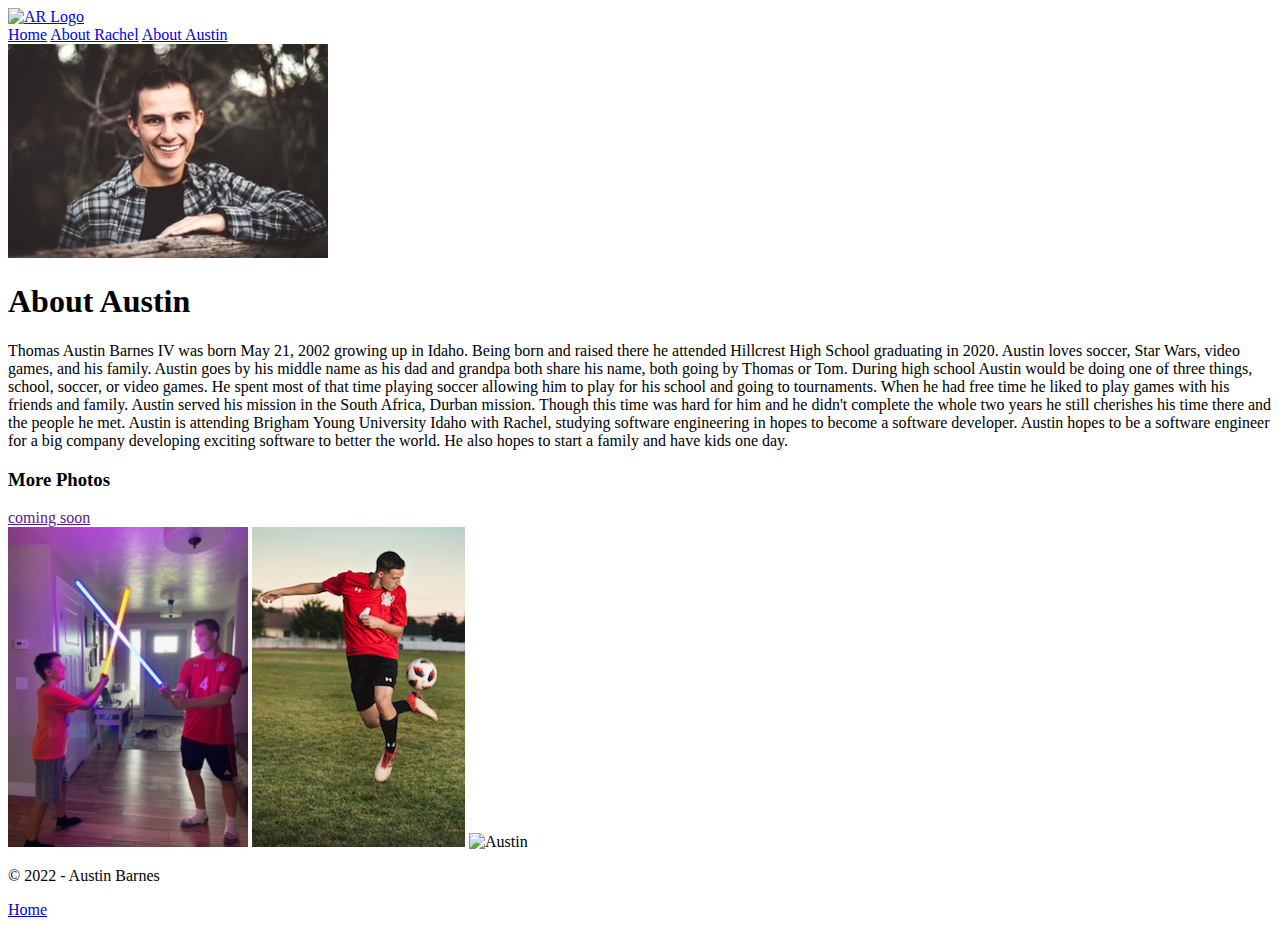
==== austinpage.html @ c7b6f1e3 "Added base HTML to all pages" ====
<!DOCTYPE html>
<html lang="en">
<head>
    <meta charset="UTF-8">
    <meta http-equiv="X-UA-Compatible" content="IE=edge">
    <meta name="viewport" content="width=device-width, initial-scale=1.0">
    <title>Document</title>
</head>
<body>
    <header>
        <a id="logo_link" href="index.html">
            <img class="logo" src="images/logo.png" alt="AR Logo">
        </a>
        <nav>
            <a href="index.html">Home</a>
            <a href="rachelpage.html">About Rachel</a>
            <a href="austinpage.html">About Austin</a>
        </nav>
    </header>
    <div class="subparentGrid">
        <img class="subImage" src="images/Austin_pic.jpeg" alt="The cutie Rachel">
        <div class="aboutGroup">
            <h1>About Austin</h1>
            <p>Thomas Austin Barnes IV was born May 21, 2002 growing up in Idaho. 
                Being born and raised there he attended Hillcrest High School graduating in 2020. 
                Austin loves soccer, Star Wars, video games, and his family. 
                Austin goes by his middle name as his dad and grandpa both share his name, both going by Thomas or Tom. 
                During high school Austin would be doing one of three things, school, soccer, or video games. 
                He spent most of that time playing soccer allowing him to play for his school and going to tournaments. 
                When he had free time he liked to play games with his friends and family. 
                Austin served his mission in the South Africa, Durban mission. 
                Though this time was hard for him and he didn't complete the whole two years he still cherishes his time there
                 and the people he met. Austin is attending Brigham Young University Idaho with Rachel, 
                 studying software engineering in hopes to become a software developer. 
                 Austin hopes to be a software engineer for a big company developing exciting software to better the world. 
                He also hopes to start a family and have kids one day.
            </p>
        </div>
        <div class="moreGrid">
            <h3>More Photos</h3>
            <a href="">coming soon</a>
        </div>
        <div class="photoGrid">
            <img src="images/Austin_lightsaber.jpeg" alt="Austin lightsaber dueling">
            <img src="images/Austin_soccer.jpeg" alt="Austin playing soccer">
            <img src="" alt="Austin">
        </div>
    </div>
    <footer>
        <p>&copy; 2022 - Austin Barnes</p>
        <p><a href="index.html">Home</a></p>
    </footer>
</body>
</html>
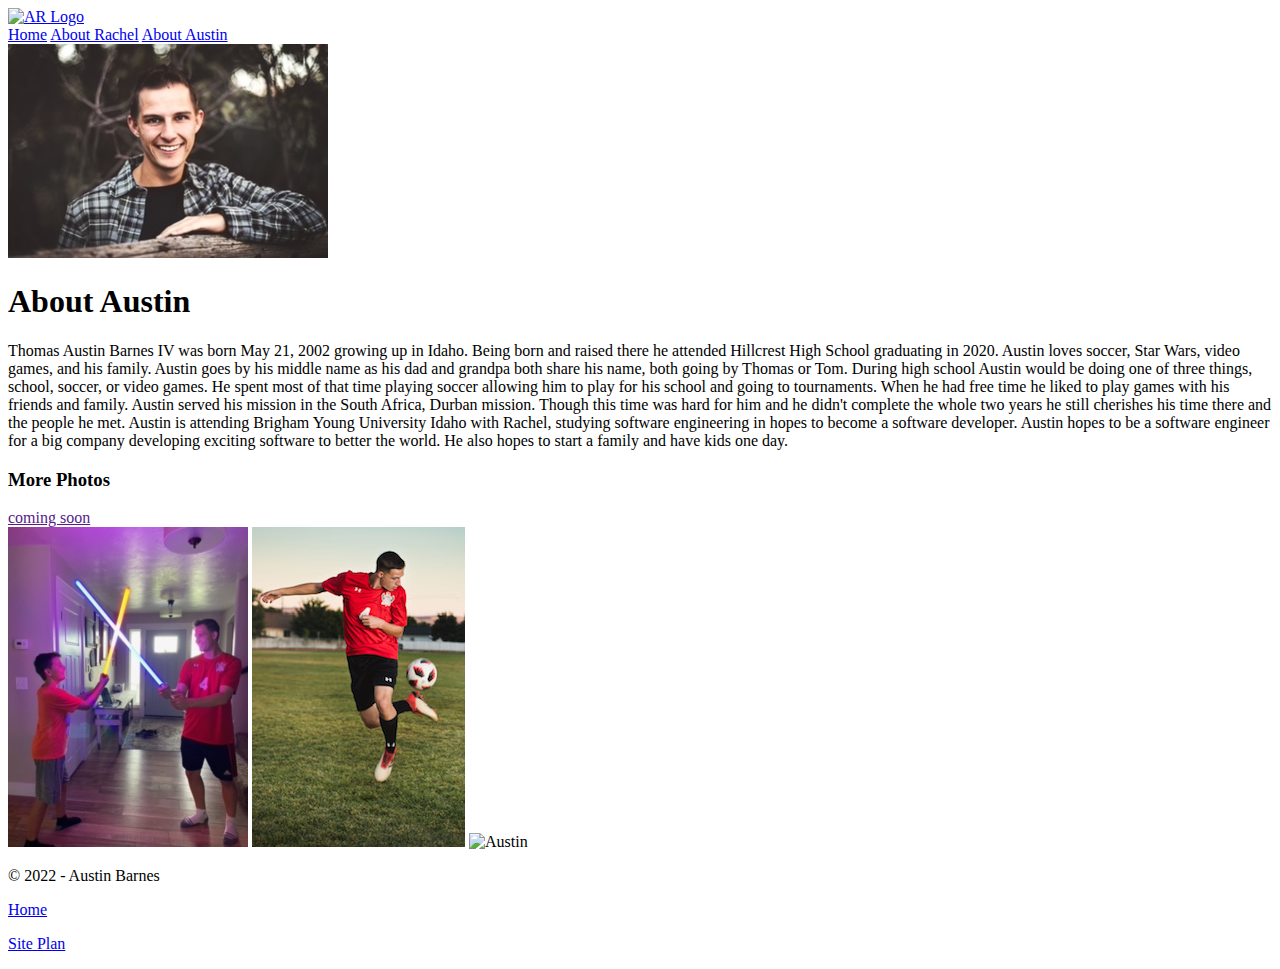
==== commit 886bacac: "added site plan link in footer" ====
--- a/austinpage.html
+++ b/austinpage.html
@@ -4,7 +4,7 @@
     <meta charset="UTF-8">
     <meta http-equiv="X-UA-Compatible" content="IE=edge">
     <meta name="viewport" content="width=device-width, initial-scale=1.0">
-    <title>Document</title>
+    <title>About Austin</title>
 </head>
 <body>
     <header>
@@ -49,6 +49,7 @@
     <footer>
         <p>&copy; 2022 - Austin Barnes</p>
         <p><a href="index.html">Home</a></p>
+        <p><a href="site-plan.html">Site Plan</a></p>
     </footer>
 </body>
 </html>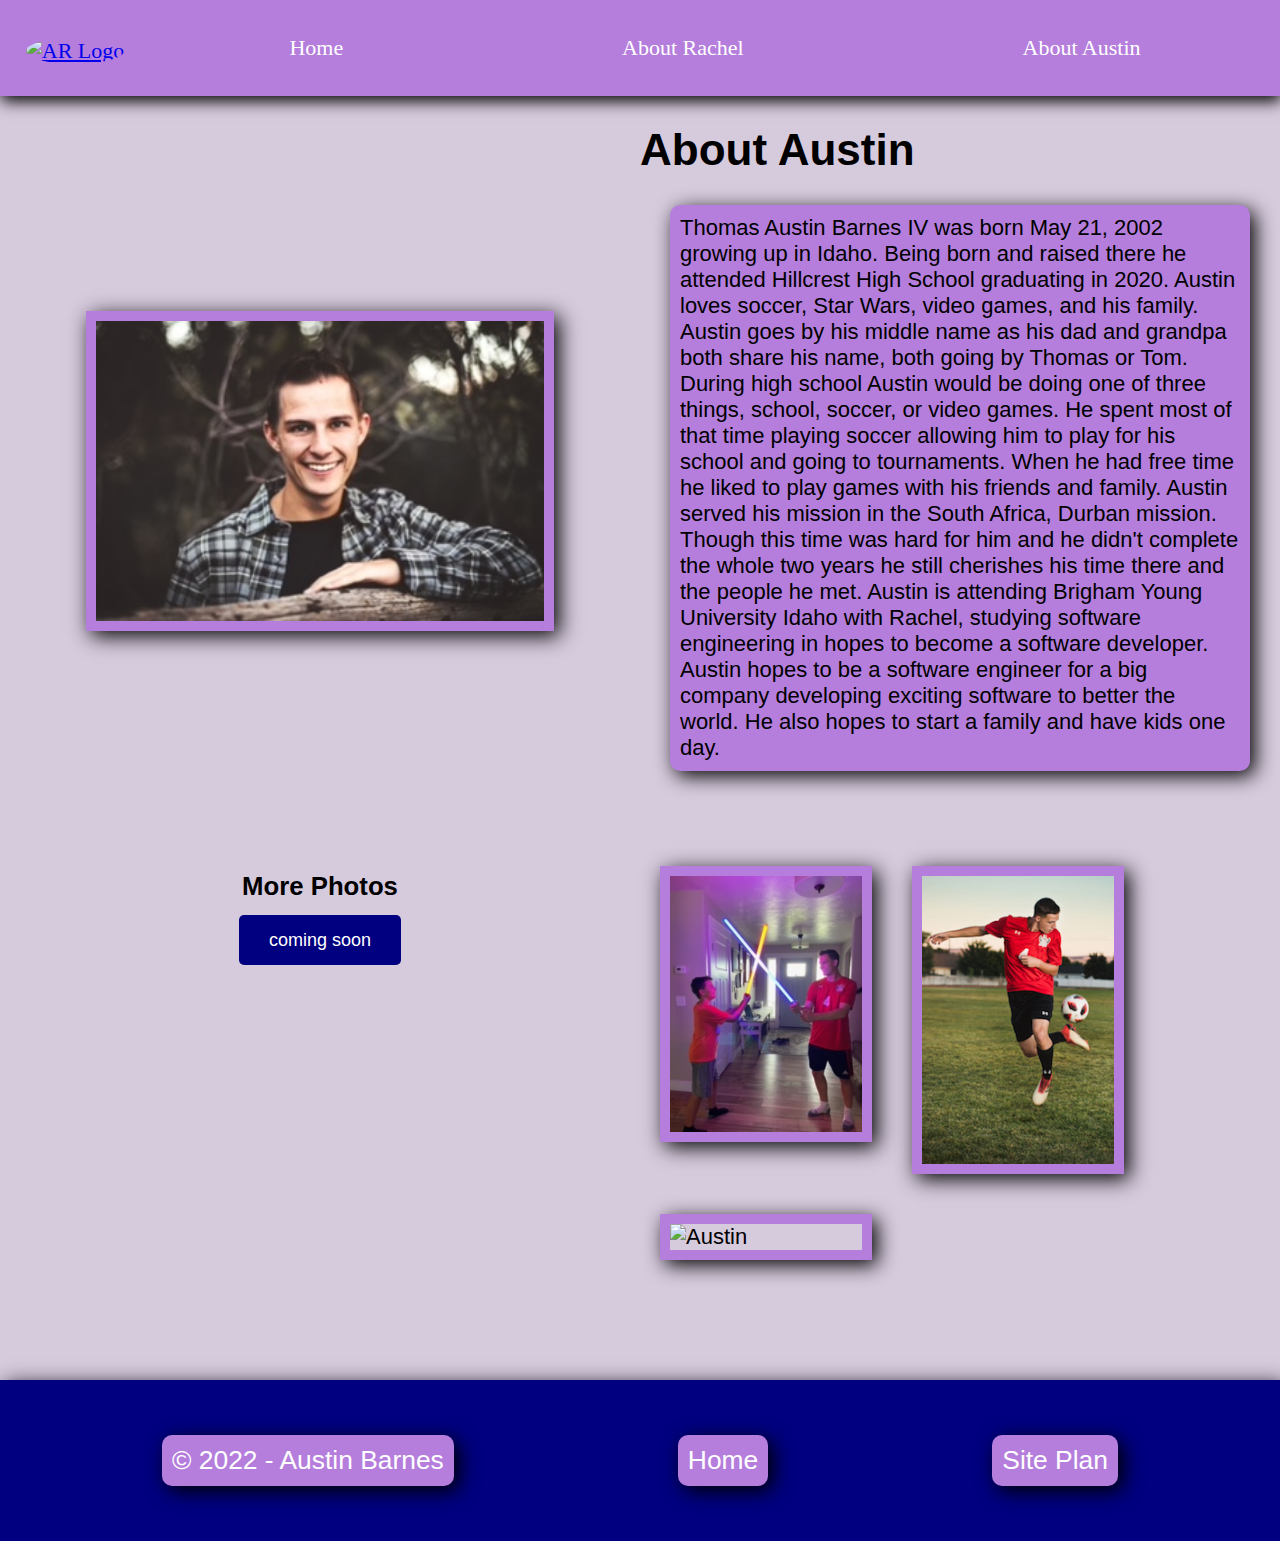
==== commit fcd42e0e: "CSS for home page and part of subpages" ====
--- a/austinpage.html
+++ b/austinpage.html
@@ -4,12 +4,13 @@
     <meta charset="UTF-8">
     <meta http-equiv="X-UA-Compatible" content="IE=edge">
     <meta name="viewport" content="width=device-width, initial-scale=1.0">
+    <link type="text/css" rel="stylesheet" href="styles/style.css" />
     <title>About Austin</title>
 </head>
 <body>
     <header>
         <a id="logo_link" href="index.html">
-            <img class="logo" src="images/logo.png" alt="AR Logo">
+            <img class="logo" src="images/nosyface.jpg" alt="AR Logo">
         </a>
         <nav>
             <a href="index.html">Home</a>
@@ -38,12 +39,12 @@
         </div>
         <div class="moreGrid">
             <h3>More Photos</h3>
-            <a href="">coming soon</a>
+            <a class="photoButton" href="">coming soon</a>
         </div>
         <div class="photoGrid">
-            <img src="images/Austin_lightsaber.jpeg" alt="Austin lightsaber dueling">
-            <img src="images/Austin_soccer.jpeg" alt="Austin playing soccer">
-            <img src="" alt="Austin">
+            <img class="subImages" src="images/Austin_lightsaber.jpeg" alt="Austin lightsaber dueling">
+            <img class="subImages" src="images/Austin_soccer.jpeg" alt="Austin playing soccer">
+            <img class="subImages" src="" alt="Austin">
         </div>
     </div>
     <footer>
--- a/styles/style.css
+++ b/styles/style.css
@@ -0,0 +1,199 @@
+/*
+Home page
+*/
+
+body {
+    background-color: #D6CADD; 
+    font-family: cursive, Helvetica, sans-serif;
+    font-size: 22px;
+    margin: 0;
+    padding: 0;
+}
+header {
+    background-color: #B57EDC;
+    font-family: "Shadows Into Light";
+    display: grid;
+    grid-template-columns: 150px auto;
+    box-shadow: 1px 5px 15px black;
+}
+#logo_link {
+    padding-top: 5px;
+    justify-self: center;
+    align-self: center;
+}
+.logo {
+    width: 80px;
+    border-radius: 100%;
+
+}
+nav {
+    display: flex;
+    justify-content: space-around;
+}
+nav a {
+    text-align: center;
+    color: white;
+    text-decoration: none;
+    padding: 35px;
+}
+nav a:hover {
+    background-color: #D6CADD;
+    color: white;
+}
+p {
+    background-color: #B57EDC;
+    padding: 10px;
+    margin: 30px;
+    border-radius: 10px;
+    box-shadow: 5px 5px 20px black;
+}
+.parentGrid {
+display: grid;
+grid-template-columns: 50% 50%;
+grid-template-rows: 750px 1fr;
+}
+.coupleGroup {
+    grid-column: 1/2;
+    grid-row: 1/2;
+    justify-self: center;
+    align-self: center;
+}
+.coupleImg {
+    width: 70%;
+    border: 10px solid #B57EDC;
+    box-shadow: 5px 5px 20px black;
+}
+.weddingGroup {
+    grid-column: 2/3;
+    grid-row: 1/2;
+    align-items: center;
+    justify-self: center;
+    align-self: center;
+    text-align: center;
+}
+h3 {
+    text-align: center;
+}
+.photoButton {
+    background-color:#000080;
+    color: white;
+    text-decoration: none;
+    font-family: cursive, Helvetica, sans-serif;
+    font-size: 18px;
+    padding: 15px 30px;
+    margin-left: auto;
+    border-radius: 5px;
+    width: 50%;
+}
+.photoButton:hover {
+    background-color: #20A4F3;
+    color: white;
+}
+.metGroup {
+    grid-column: 1/2;
+    grid-row: 2/3;
+    justify-self: center;
+    align-self: center;
+    text-align: center;
+}
+.together4ever {
+    width: 30%;
+    border: 15px solid #B57EDC;
+    margin: 50px;
+    box-shadow: 5px 5px 20px black;
+}
+.helpGroup {
+    grid-column: 2/3;
+    grid-row: 2/3;
+    justify-self: center;
+    text-align: center;
+}
+.venmo {
+    width: 40%;
+    margin: 20%;
+    border: 15px solid black;
+    margin: 25px;
+}
+.registryButton {
+    background-color:#000080;
+    color: white;
+    text-decoration: none;
+    font-family: cursive, Helvetica, sans-serif;
+    font-size: 18px;
+    padding: 15px 30px;
+    margin: 100px;
+    border-radius: 5px;
+}
+.registryButton:hover {
+    background-color: #20A4F3;
+    color: white;
+}
+.smileFace {
+    width: 30%;
+    border: 15px solid #B57EDC;
+    margin-top: 150px;
+    box-shadow: 5px 5px 20px black;
+}
+footer {
+    background-color:#000080;
+    color: white;
+    padding: 25px 50px;
+    margin-top: 100px;
+    display: flex;
+    justify-content: space-around;
+    align-items: center;
+    box-shadow: 5px 5px 20px black;
+}
+footer a {
+    color: white;
+    text-decoration: none;
+}
+footer a:hover {
+    color: white;
+}
+footer p {
+    font-size: 1.2em;
+}    
+footer p a:hover {
+    text-decoration: underline;
+}  
+
+/*
+Subpages
+*/
+
+.subparentGrid {
+    display: grid;
+    grid-template-columns: 50% 50%;
+    grid-template-rows: 750px 1fr;  
+}
+.subImage {
+    grid-template-columns: 1/2;
+    grid-template-rows: 1/2;
+    align-self: center;
+    justify-self: center;
+    width: 70%;
+    border: 10px solid #B57EDC;
+    box-shadow: 5px 5px 20px black;
+}
+.aboutGroup{
+    grid-template-columns: 2/3;
+    grid-template-rows: 1/2;    
+}
+.moreGrid {
+    grid-template-columns: 1/2;
+    grid-template-rows: 2/3;
+    text-align: center;
+}
+.photoGrid {
+    grid-template-columns: 2/3;
+    grid-template-rows: 2/3;
+    align-self: center;
+}
+.subImages {
+    width: 30%;
+    margin: 20px;
+    float: left;
+    border: 10px solid #B57EDC;
+    box-shadow: 5px 5px 20px black;
+}
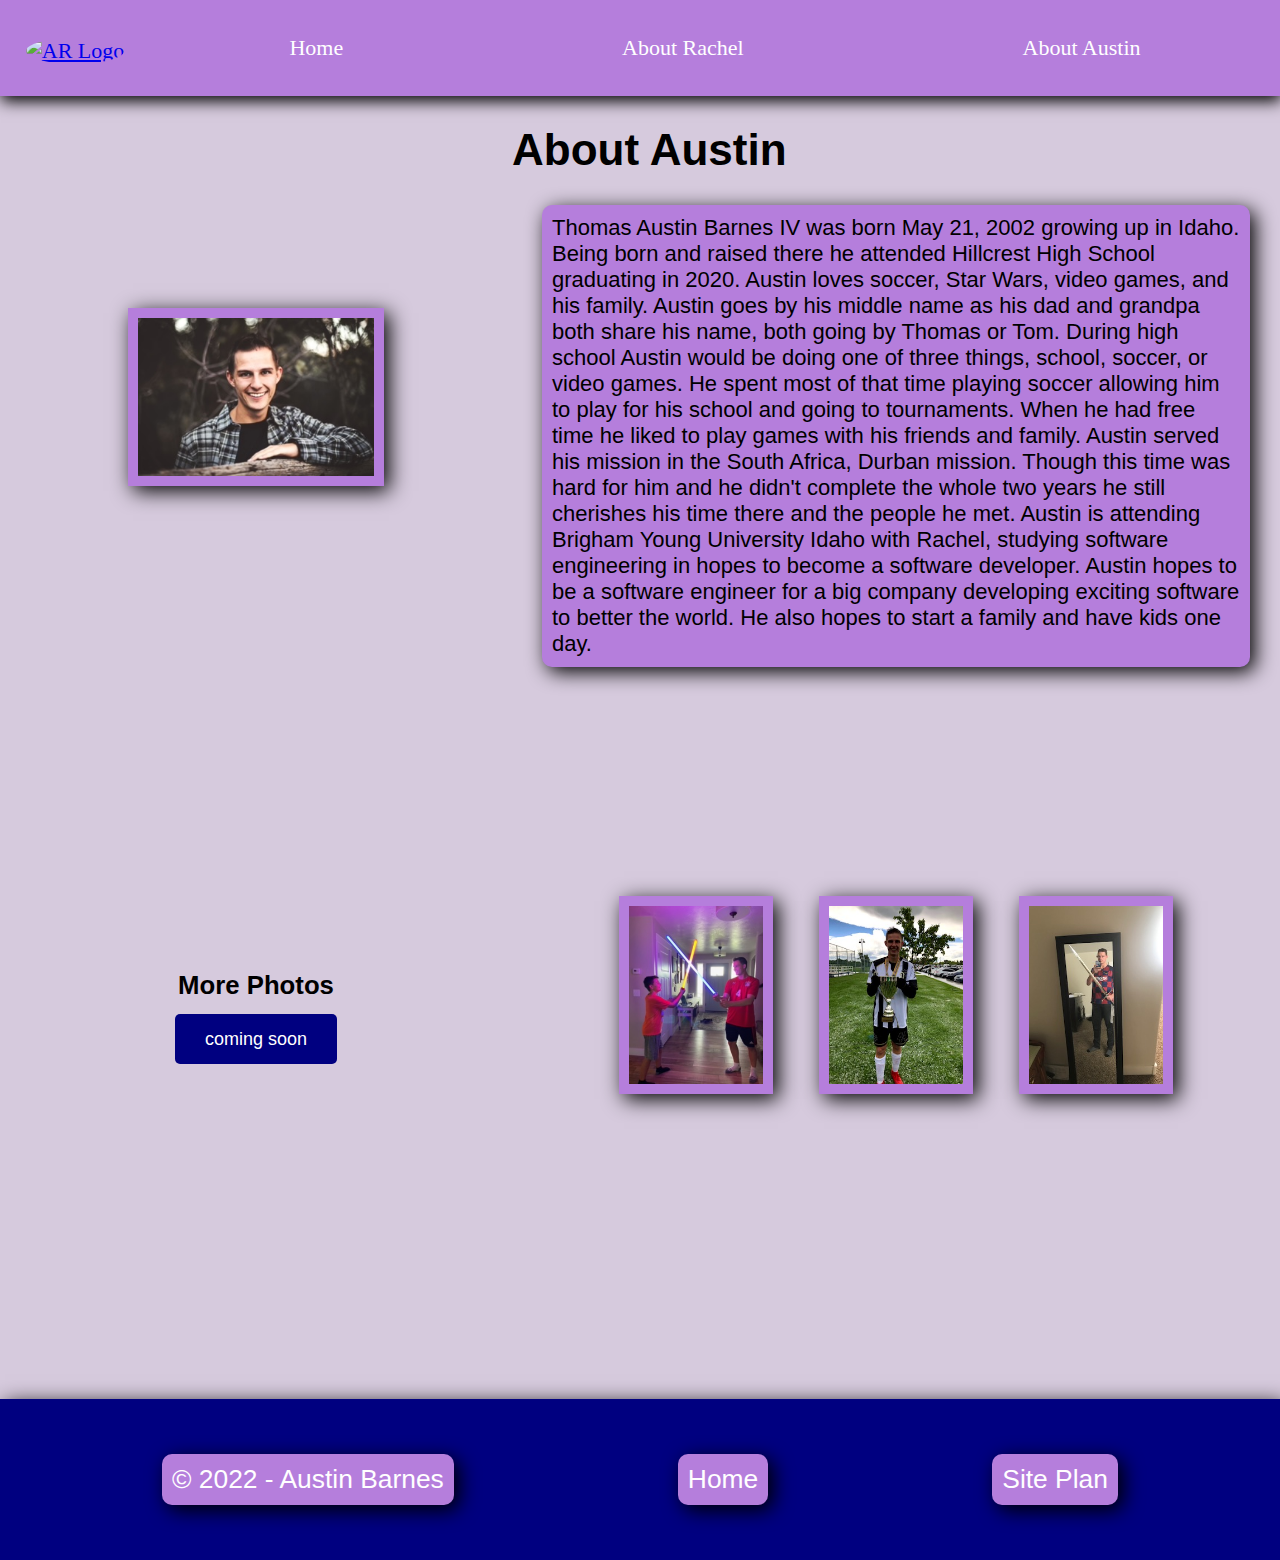
==== commit 15fc8b40: "Added slideshow and did subpages" ====
--- a/austinpage.html
+++ b/austinpage.html
@@ -43,8 +43,8 @@
         </div>
         <div class="photoGrid">
             <img class="subImages" src="images/Austin_lightsaber.jpeg" alt="Austin lightsaber dueling">
-            <img class="subImages" src="images/Austin_soccer.jpeg" alt="Austin playing soccer">
-            <img class="subImages" src="" alt="Austin">
+            <img class="subImages" src="images/Austin_soccercup.jpg" alt="Austin playing soccer">
+            <img class="subImages" src="images/Austin_barcasword.jpg" alt="Austin">
         </div>
     </div>
     <footer>
--- a/styles/style.css
+++ b/styles/style.css
@@ -58,6 +58,92 @@
     justify-self: center;
     align-self: center;
 }
+* {box-sizing:border-box}
+
+/* Slideshow container */
+.slideshow-container {
+  max-width: 330px;
+  position: relative;
+  margin: auto;
+}
+
+/* Hide the images by default */
+.mySlides {
+  display: none;
+}
+
+/* Next & previous buttons */
+.prev, .next {
+  cursor: pointer;
+  position: absolute;
+  top: 50%;
+  width: auto;
+  margin-top: -22px;
+  padding: 16px;
+  color: white;
+  font-weight: bold;
+  font-size: 18px;
+  transition: 0.6s ease;
+  border-radius: 0 3px 3px 0;
+  user-select: none;
+}
+
+/* Position the "next button" to the right */
+.next {
+  right: 0;
+  border-radius: 3px 0 0 3px;
+}
+
+/* On hover, add a black background color with a little bit see-through */
+.prev:hover, .next:hover {
+  background-color: rgba(0,0,0,0.8);
+}
+
+/* Caption text */
+.text {
+  color: #f2f2f2;
+  padding: 8px 12px;
+  position: absolute;
+  bottom: 8px;
+  width: 100%;
+  text-align: center;
+}
+
+/* Number text (1/3 etc) */
+.numbertext {
+  color: #f2f2f2;
+  font-size: 12px;
+  padding: 8px 12px;
+  position: absolute;
+  top: 0;
+}
+
+/* The dots/bullets/indicators */
+.dot {
+  cursor: pointer;
+  height: 15px;
+  width: 15px;
+  margin: 0 2px;
+  background-color: #bbb;
+  border-radius: 50%;
+  display: inline-block;
+  transition: background-color 0.6s ease;
+}
+
+.active, .dot:hover {
+  background-color: #717171;
+}
+
+/* Fading animation */
+.fade {
+  animation-name: fade;
+  animation-duration: 1.5s;
+}
+
+@keyframes fade {
+  from {opacity: .4}
+  to {opacity: 1}
+}
 .coupleImg {
     width: 70%;
     border: 10px solid #B57EDC;
@@ -164,36 +250,38 @@
 
 .subparentGrid {
     display: grid;
-    grid-template-columns: 50% 50%;
-    grid-template-rows: 750px 1fr;  
+    grid-template-columns: 40% 60%;
+    grid-template-rows: 1fr 1fr;  
 }
 .subImage {
-    grid-template-columns: 1/2;
-    grid-template-rows: 1/2;
-    align-self: center;
-    justify-self: center;
-    width: 70%;
+    grid-column: 1/2;
+    grid-row: 1/2;
+    align-self: center;
+    justify-self: center;
+    width: 50%;
     border: 10px solid #B57EDC;
     box-shadow: 5px 5px 20px black;
 }
 .aboutGroup{
-    grid-template-columns: 2/3;
-    grid-template-rows: 1/2;    
+    grid-column: 2/3;
+    grid-row: 1/2;    
 }
 .moreGrid {
-    grid-template-columns: 1/2;
-    grid-template-rows: 2/3;
-    text-align: center;
+    grid-column: 1/2;
+    grid-row: 2/3;
+    align-self: center;
+    text-align: center;
+    justify-self: center;
 }
 .photoGrid {
-    grid-template-columns: 2/3;
-    grid-template-rows: 2/3;
-    align-self: center;
+    grid-column: 2/3;
+    grid-row: 2/3;
+    align-self: center;
+    text-align: center;
 }
 .subImages {
-    width: 30%;
+    width: 20%;
     margin: 20px;
-    float: left;
     border: 10px solid #B57EDC;
     box-shadow: 5px 5px 20px black;
 }
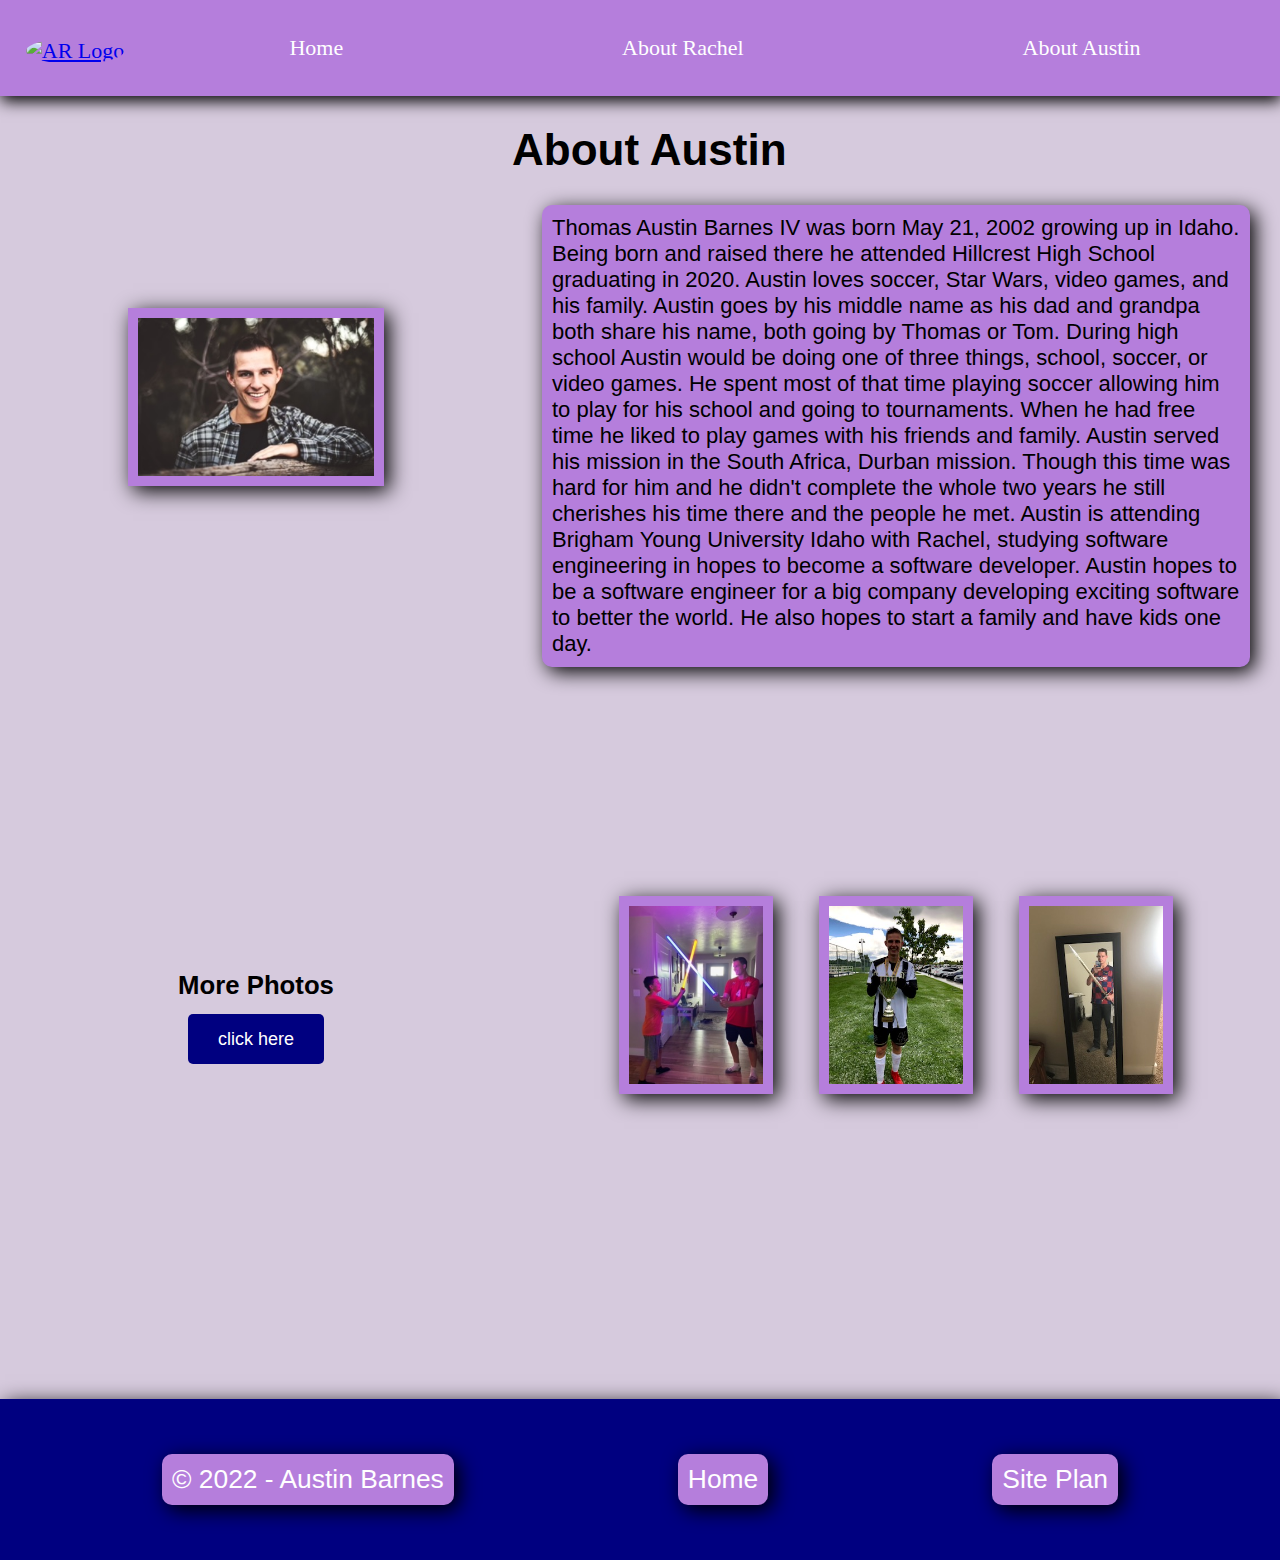
==== commit 94b1d1c7: "put google photos button" ====
--- a/austinpage.html
+++ b/austinpage.html
@@ -39,7 +39,7 @@
         </div>
         <div class="moreGrid">
             <h3>More Photos</h3>
-            <a class="photoButton" href="">coming soon</a>
+            <a class="photoButton" href="https://photos.google.com/album/AF1QipPwcXygxU6URz-FLpjqr8dhNQk2ncjOGvwJmS-a">click here</a>
         </div>
         <div class="photoGrid">
             <img class="subImages" src="images/Austin_lightsaber.jpeg" alt="Austin lightsaber dueling">
--- a/styles/style.css
+++ b/styles/style.css
@@ -145,7 +145,7 @@
   to {opacity: 1}
 }
 .coupleImg {
-    width: 70%;
+    width: 100%;
     border: 10px solid #B57EDC;
     box-shadow: 5px 5px 20px black;
 }
